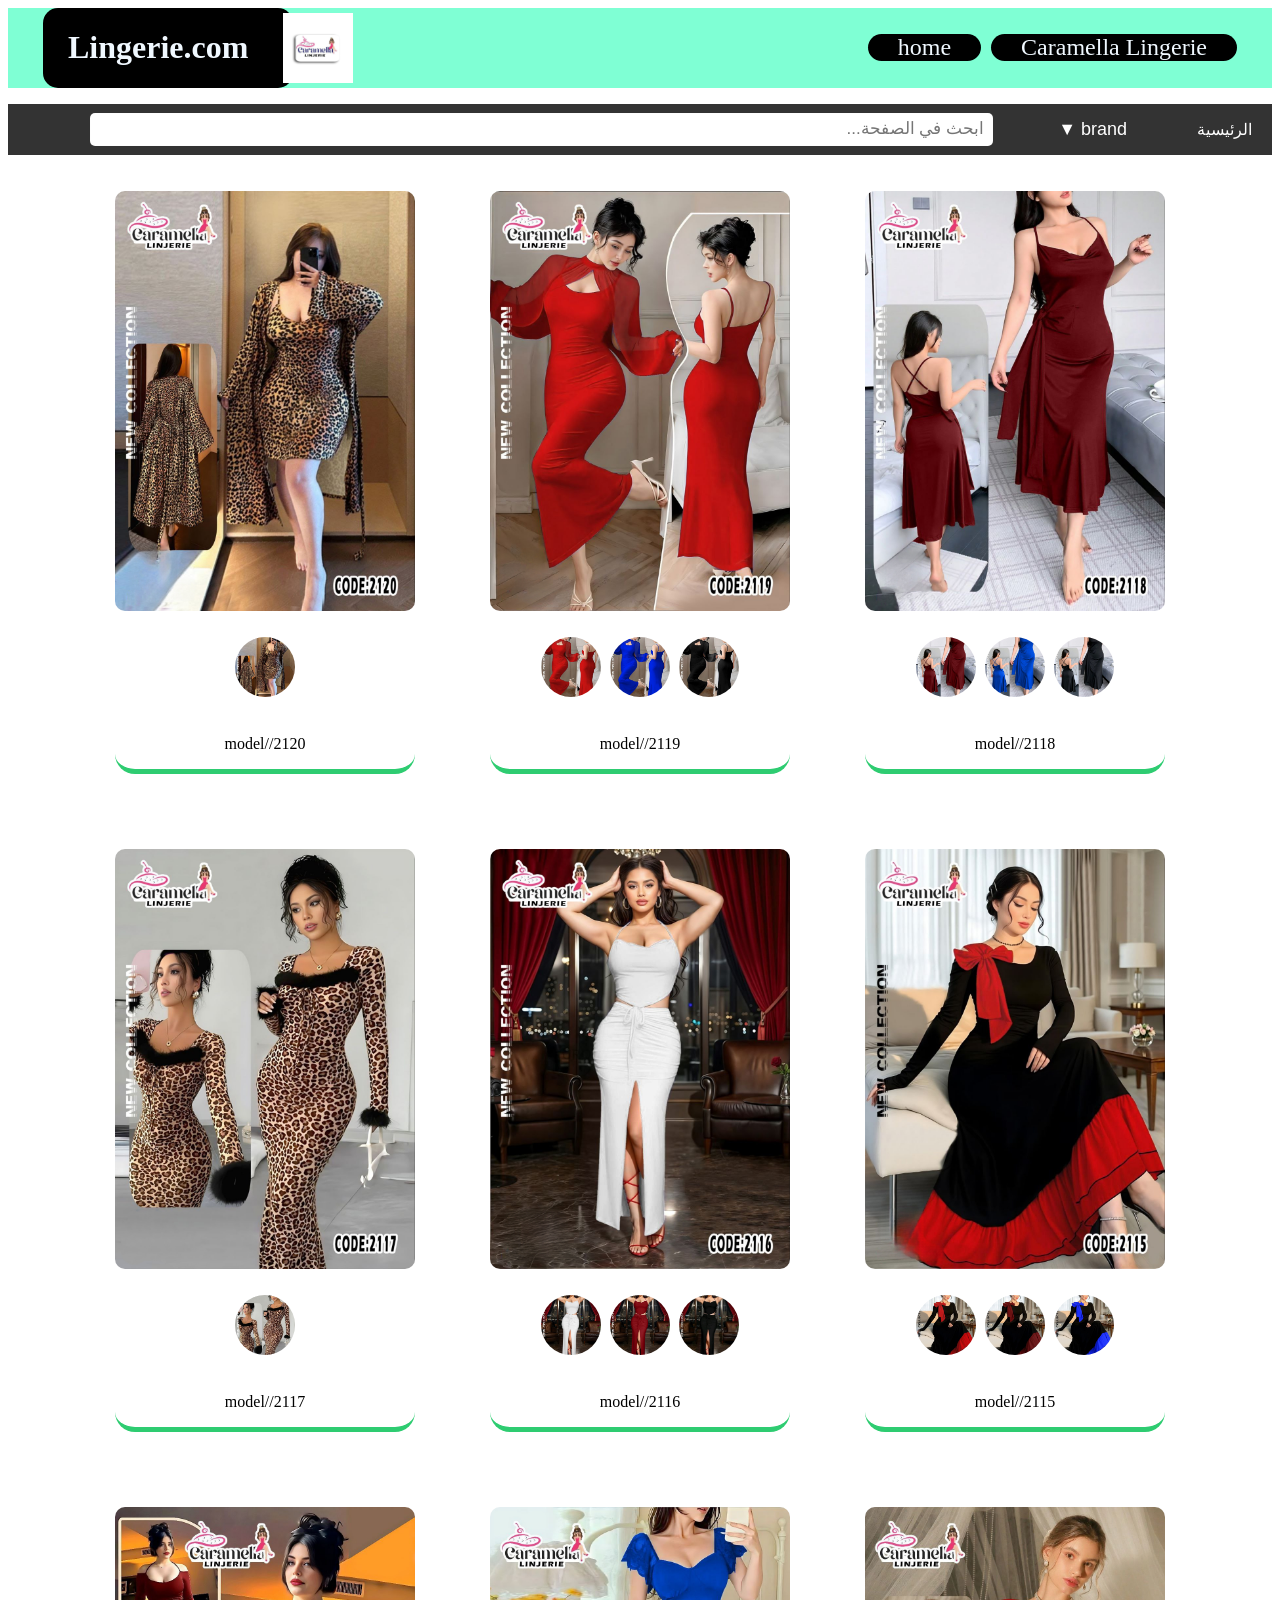
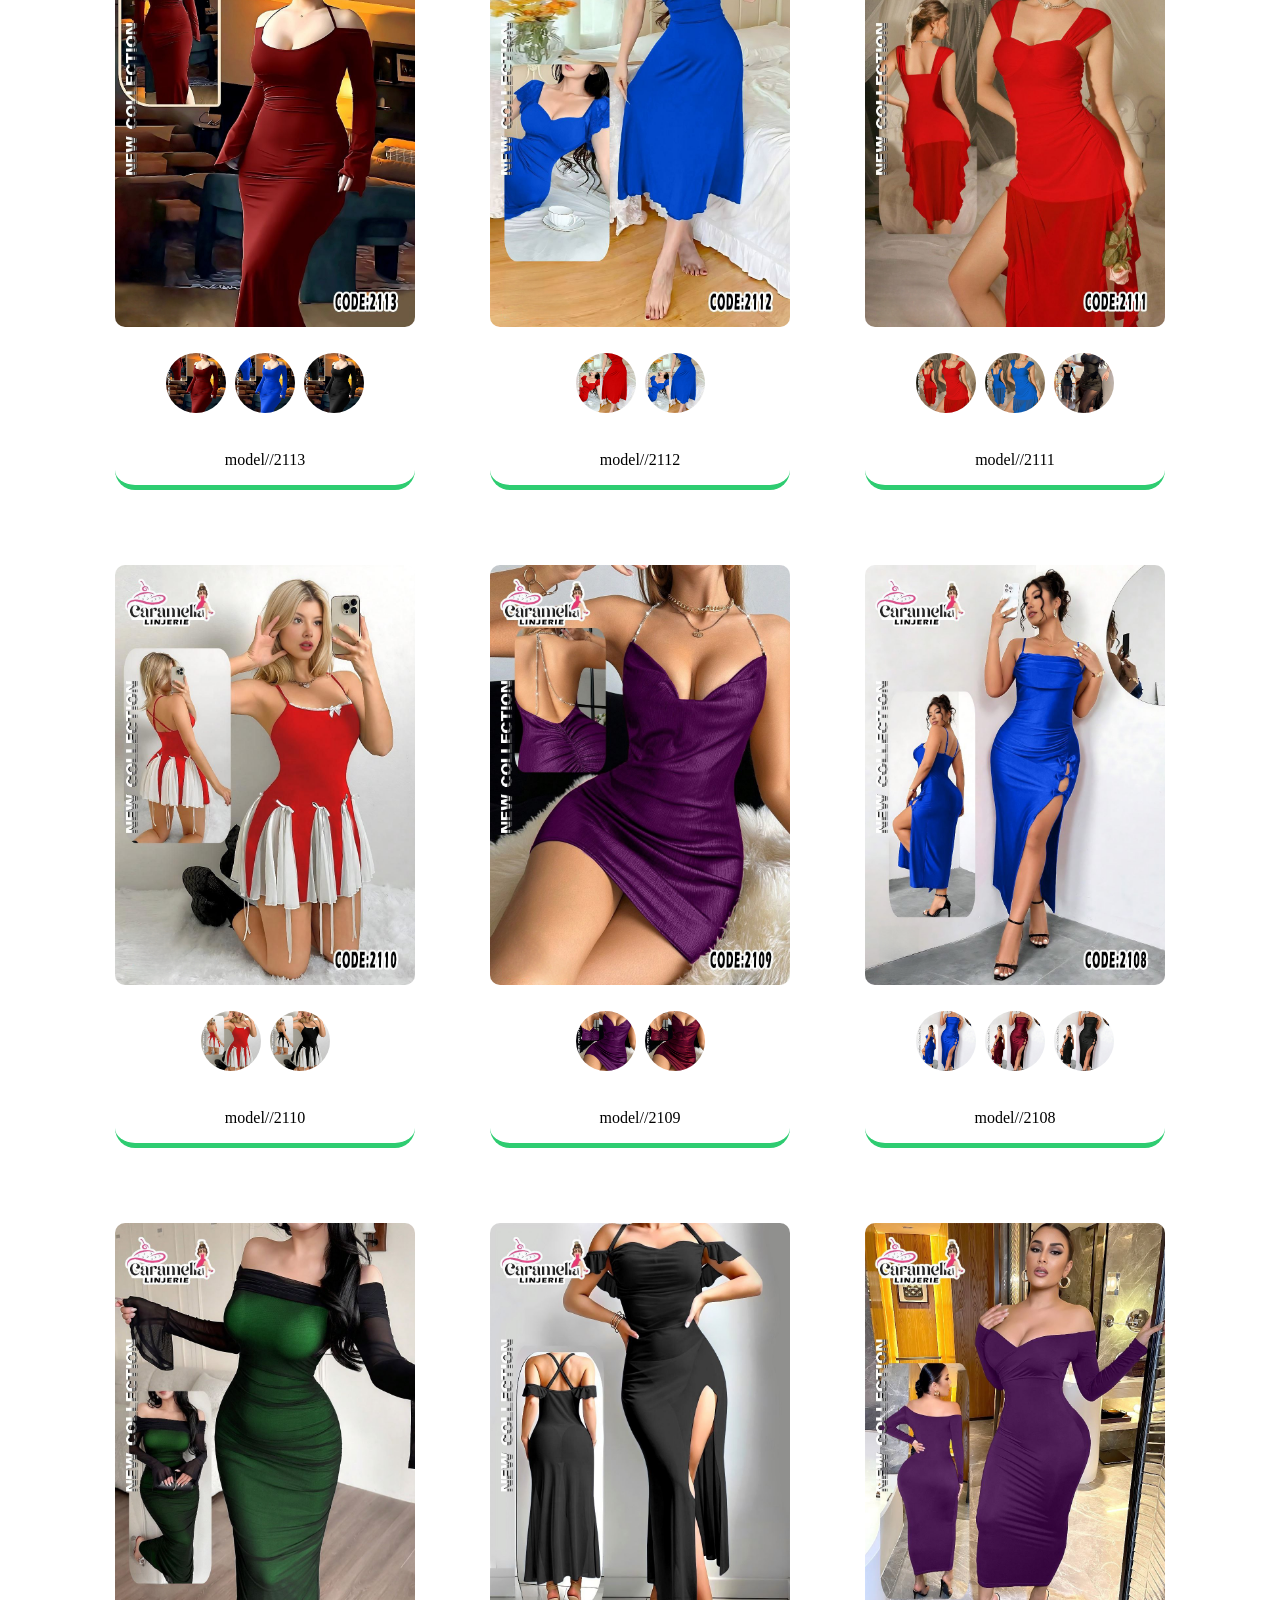
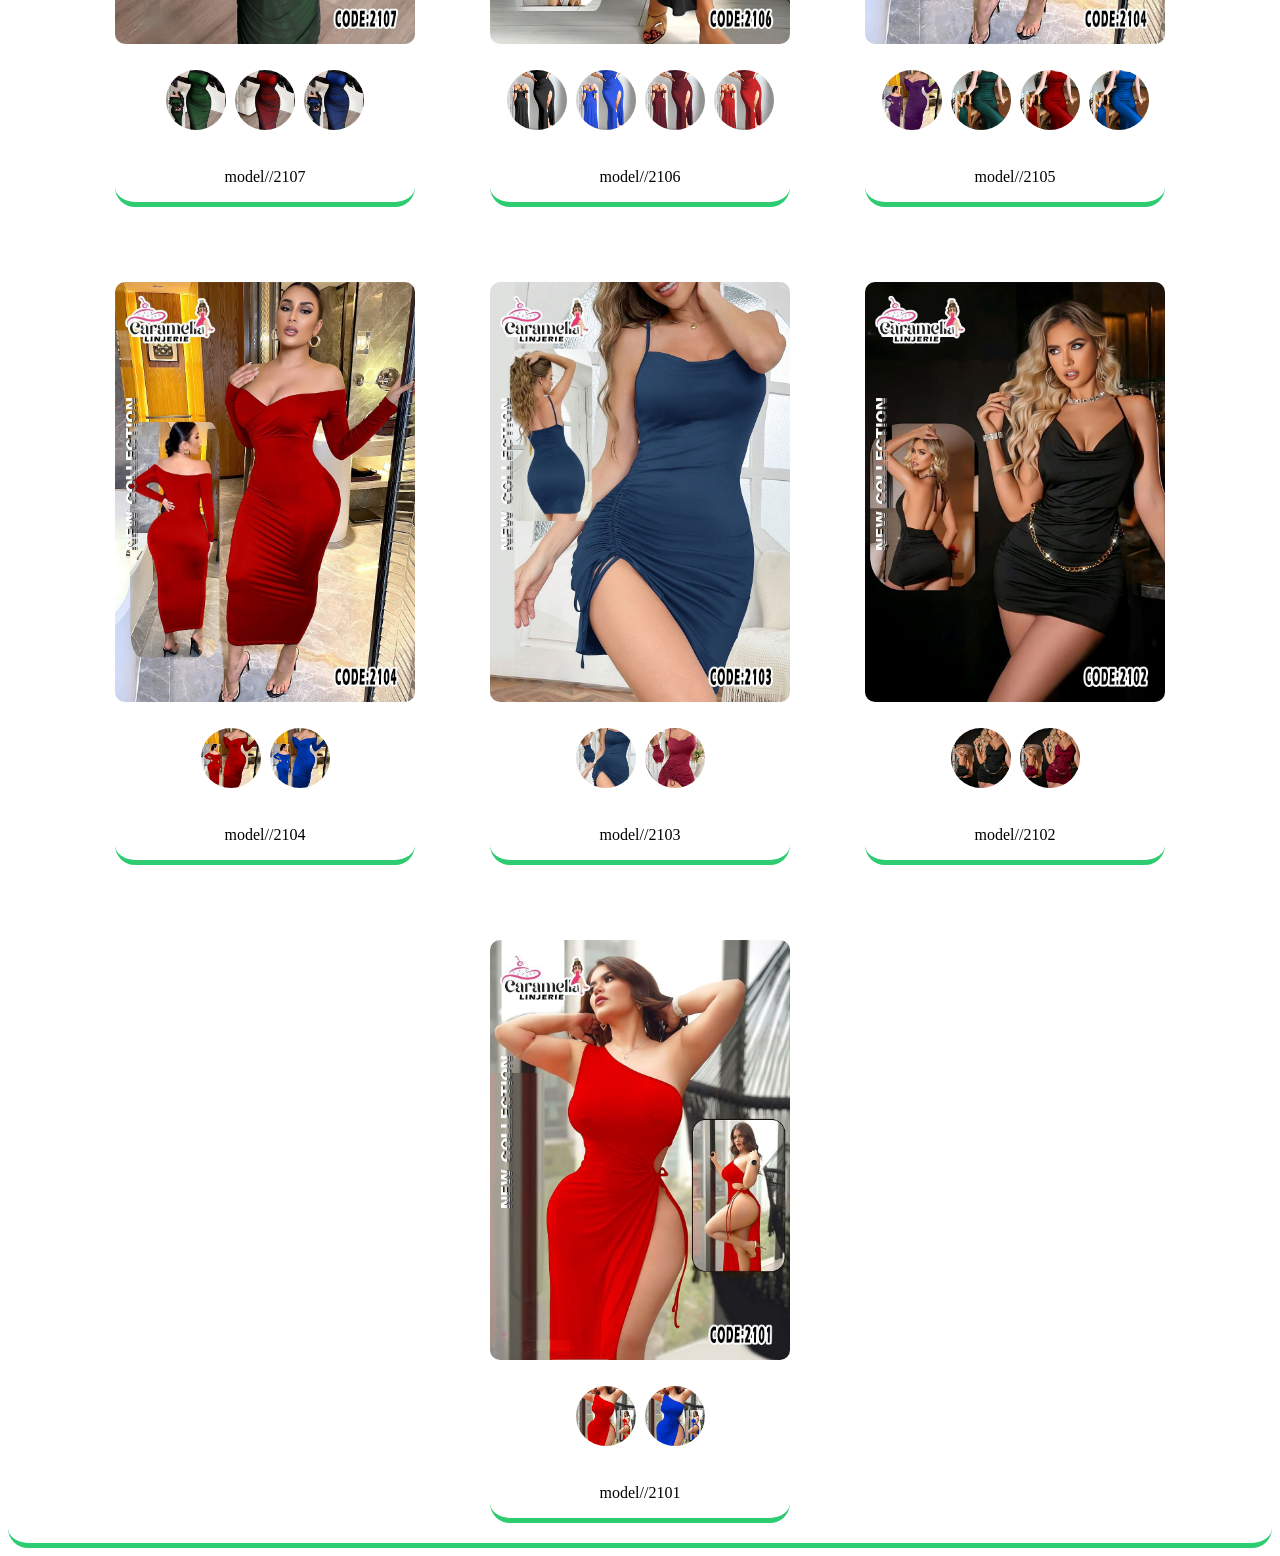
==== Caramella Lingerie.html @ 9f74ad51 "Add files via upload" ====
<!DOCTYPE html>
<html lang="en">
<head>
    <meta charset="UTF-8">
    <meta name="viewport" content="width=device-width, initial-scale=1.0">
    <title>Document</title>
    <link rel="stylesheet" href="style.css">
    <script src="script.js" defer></script>
</head>
<body>
  <div class="main">
    <div class="title">
        <h1>Lingerie.com</h1>
        <img src="img/logo.jpg"/>
    </div>
    <div class="list">
        <ul>
            <li><a href="index.html">home</a></li>
            <li><a href="Caramella Lingerie.html">Caramella Lingerie</a></li>

        </ul>

    </div>

  </div> 
 <nav class="navbar">
  <ul class="nav-links">
    <li><a href="index.html">الرئيسية</a></li>
    
    <li class="dropdown">
      <a href="#" class="dropbtn">brand ▼</a>
      <ul class="dropdown-content">
        <li><a href="Caramella Lingerie.html"> Caramella Lingerie </a></li>
      </ul>
    </li>
  <input type="text" id="searchInput" placeholder="ابحث في الصفحة..." onkeyup="searchFunction()"> 
  </ul>
</nav>
<div id="contentList">
 <div class="product-container">
        <div class="main-img-box">
            <img src="img/2120.jpg" id="mainImg2120" class="main-photo" alt="Main Image">
        </div>

        <div class="thumbnails">
            <img src="img/2120.jpg" onclick="changeImage('mainImg1', this.src)" alt="thumb2120">
        </div>
        <p>model//2120</p>
    </div>
    <div class="product-container">
        <div class="main-img-box">
            <img src="img/2119 red.jpg" id="mainImg1" class="main-photo" alt="Main Image">
        </div>

        <div class="thumbnails">
            <img src="img/2119 red.jpg" onclick="changeImage('mainImg1', this.src)" alt="thumb1">
            <img src="img/2119 blue.jpg" onclick="changeImage('mainImg1', this.src)" alt="thumb2">
            <img src="img/2119 black.jpg" onclick="changeImage('mainImg1', this.src)" alt="thumb3">
        </div>
        <p>model//2119</p>
    </div>
    <div class="product-container">
        <div class="main-img-box">
            <img src="img/2118 red.jpg" id="mainImg2118" class="main-photo" alt="Main Image">
        </div>

        <div class="thumbnails">
            <img src="img/2118 red.jpg" onclick="changeImage('mainImg2118', this.src)" alt="thumb1">
            <img src="img/2118 blue.jpg" onclick="changeImage('mainImg2118', this.src)" alt="thumb2">
            <img src="img/2118 black.jpg" onclick="changeImage('mainImg2118', this.src)" alt="thumb3">
        </div>
        <p>model//2118</p>
    </div>
<div class="product-container">
        <div class="main-img-box">
            <img src="img/2117.jpg" id="mainImg2117" class="main-photo" alt="Main Image">
        </div>

        <div class="thumbnails">
            <img src="img/2117.jpg" onclick="changeImage('mainImg2117', this.src)" alt="thumb1">
        </div>
        <p>model//2117</p>
    </div>
    <div class="product-container">
        <div class="main-img-box">
            <img src="img/2116 white.jpg" id="mainImg2116" class="main-photo" alt="Main Image">
        </div>

        <div class="thumbnails">
            <img src="img/2116 white.jpg" onclick="changeImage('mainImg2116', this.src)" alt="thumb1">
            <img src="img/2116 red.jpg" onclick="changeImage('mainImg2116', this.src)" alt="thumb1">
            <img src="img/2116 black.jpg" onclick="changeImage('mainImg2116', this.src)" alt="thumb1">
        </div>
        <p>model//2116</p>
    </div>
        <div class="product-container">
        <div class="main-img-box">
            <img src="img/2115 black-red.jpg" id="mainImg2115" class="main-photo" alt="Main Image">
        </div>

        <div class="thumbnails">
            <img src="img/2115 black-red.jpg" onclick="changeImage('mainImg2115', this.src)" alt="thumb1">
            <img src="img/2115 black-d-red.jpg" onclick="changeImage('mainImg2115', this.src)" alt="thumb1">
            <img src="img/2115 black-blue.jpg" onclick="changeImage('mainImg2115', this.src)" alt="thumb1">
        </div>
        <p>model//2115</p>
    </div>
        <div class="product-container">
        <div class="main-img-box">
            <img src="img/2113 red.jpg" id="mainImg2113" class="main-photo" alt="Main Image">
        </div>

        <div class="thumbnails">
            <img src="img/2113 red.jpg" onclick="changeImage('mainImg2113', this.src)" alt="thumb1">
            <img src="img/2113 blue.jpg" onclick="changeImage('mainImg2113', this.src)" alt="thumb1">
            <img src="img/2113 black.jpg" onclick="changeImage('mainImg2113', this.src)" alt="thumb1">
        </div>
        <p>model//2113</p>
    </div>
        <div class="product-container">
        <div class="main-img-box">
            <img src="img/2112 blue.jpg" id="mainImg2112" class="main-photo" alt="Main Image">
        </div>

        <div class="thumbnails">
            <img src="img/2112 red.jpg" onclick="changeImage('mainImg2112', this.src)" alt="thumb1">
            <img src="img/2112 blue.jpg" onclick="changeImage('mainImg2112', this.src)" alt="thumb1">
        </div>
        <p>model//2112</p>
    </div>
        <div class="product-container">
        <div class="main-img-box">
            <img src="img/2111 red.jpg" id="mainImg2111" class="main-photo" alt="Main Image">
        </div>

        <div class="thumbnails">
            <img src="img/2111 red.jpg" onclick="changeImage('mainImg2111', this.src)" alt="thumb1">
            <img src="img/2111 blue.jpg" onclick="changeImage('mainImg2111', this.src)" alt="thumb1">
            <img src="img/2111 black.jpg" onclick="changeImage('mainImg2111', this.src)" alt="thumb1">
        </div>
        <p>model//2111</p>
    </div>
          <div class="product-container">
        <div class="main-img-box">
            <img src="img/2110 red.jpg" id="mainImg2110" class="main-photo" alt="Main Image">
        </div>

        <div class="thumbnails">
            <img src="img/2110 red.jpg" onclick="changeImage('mainImg2110', this.src)" alt="thumb1">
            <img src="img/2110 black.jpg" onclick="changeImage('mainImg2110', this.src)" alt="thumb1">
        </div>
        <p>model//2110</p>
    </div>
          <div class="product-container">
        <div class="main-img-box">
            <img src="img/2109 eggplant.jpg" id="mainImg2109" class="main-photo" alt="Main Image">
        </div>

        <div class="thumbnails">
            <img src="img/2109 eggplant.jpg" onclick="changeImage('mainImg2109', this.src)" alt="thumb1">
            <img src="img/2109 red.jpg" onclick="changeImage('mainImg2109', this.src)" alt="thumb1">
        </div>
        <p>model//2109</p>
    </div>
          <div class="product-container">
        <div class="main-img-box">
            <img src="img/2108 blue.jpg" id="mainImg2108" class="main-photo" alt="Main Image">
        </div>

        <div class="thumbnails">
            <img src="img/2108 blue.jpg" onclick="changeImage('mainImg2108', this.src)" alt="thumb1">
            <img src="img/2108 red.jpg" onclick="changeImage('mainImg2108', this.src)" alt="thumb1">
            <img src="img/2108 black.jpg" onclick="changeImage('mainImg2108', this.src)" alt="thumb1">
        </div>
        <p>model//2108</p>
    </div>
          <div class="product-container">
        <div class="main-img-box">
            <img src="img/2107 green.jpg" id="mainImg2107" class="main-photo" alt="Main Image">
        </div>

        <div class="thumbnails">
            <img src="img/2107 green.jpg" onclick="changeImage('mainImg2107', this.src)" alt="thumb1">
            <img src="img/2107 red.jpg" onclick="changeImage('mainImg2107', this.src)" alt="thumb1">
            <img src="img/2107 blue.jpg" onclick="changeImage('mainImg2107', this.src)" alt="thumb1">
        </div>
        <p>model//2107</p>
    </div>
          <div class="product-container">
        <div class="main-img-box">
            <img src="img/2106 black.jpg" id="mainImg2106" class="main-photo" alt="Main Image">
        </div>

        <div class="thumbnails">
            <img src="img/2106 black.jpg" onclick="changeImage('mainImg2106', this.src)" alt="thumb1">
            <img src="img/2106 blue.jpg" onclick="changeImage('mainImg2106', this.src)" alt="thumb1">
            <img src="img/2106 d-red.jpg" onclick="changeImage('mainImg2106', this.src)" alt="thumb1">
            <img src="img/2106 red.jpg" onclick="changeImage('mainImg2106', this.src)" alt="thumb1">
        </div>
        <p>model//2106</p>
    </div>
       <div class="product-container">
        <div class="main-img-box">
            <img src="img/2105 eggplant.jpg" id="mainImg2105" class="main-photo" alt="Main Image">
        </div>

        <div class="thumbnails">
            <img src="img/2105 eggplant.jpg" onclick="changeImage('mainImg2105', this.src)" alt="thumb1">
            <img src="img/2105 green.jpg" onclick="changeImage('mainImg2105', this.src)" alt="thumb1">
            <img src="img/2105 red.jpg" onclick="changeImage('mainImg2105', this.src)" alt="thumb1">
            <img src="img/2105 blue.jpg" onclick="changeImage('mainImg2105', this.src)" alt="thumb1">
        </div>
        <p>model//2105</p>
    </div>
           <div class="product-container">
        <div class="main-img-box">
            <img src="img/2104 red.jpg" id="mainImg2104" class="main-photo" alt="Main Image">
        </div>

        <div class="thumbnails">
            <img src="img/2104 red.jpg" onclick="changeImage('mainImg2104', this.src)" alt="thumb1">
            <img src="img/2104 blue.jpg" onclick="changeImage('mainImg2104', this.src)" alt="thumb1">
        </div>
        <p>model//2104</p>
    </div>
           <div class="product-container">
        <div class="main-img-box">
            <img src="img/2103 green.jpg" id="mainImg2103" class="main-photo" alt="Main Image">
        </div>

        <div class="thumbnails">
            <img src="img/2103 green.jpg" onclick="changeImage('mainImg2103', this.src)" alt="thumb1">
            <img src="img/2103 red.jpg" onclick="changeImage('mainImg2103', this.src)" alt="thumb1">
        </div>
        <p>model//2103</p>
    </div>
           <div class="product-container">
        <div class="main-img-box">
            <img src="img/2102 black.jpg" id="mainImg2102" class="main-photo" alt="Main Image">
        </div>

        <div class="thumbnails">
            <img src="img/2102 black.jpg" onclick="changeImage('mainImg2102', this.src)" alt="thumb1">
            <img src="img/2102 red.jpg" onclick="changeImage('mainImg2102', this.src)" alt="thumb1">
        </div>
        <p>model//2102</p>
    </div>
           <div class="product-container">
        <div class="main-img-box">
            <img src="img/2101 red.jpg" id="mainImg2101" class="main-photo" alt="Main Image">
        </div>

        <div class="thumbnails">
            <img src="img/2101 red.jpg" onclick="changeImage('mainImg2101', this.src)" alt="thumb1">
            <img src="img/2101 blue.jpg" onclick="changeImage('mainImg2101', this.src)" alt="thumb1">
        </div>
        <p>model//2101</p>
    </div>

    
</div>
</body>
---- style.css ----
body{100%;align-items:center}
.main{background-color: aquamarine;display: flex;justify-content: space-between;align-items: center;padding:0 35px;}
.title{display: flex;align-items: center;gap: 35px;background-color: black;
    border-radius: 15px;color: aliceblue;width: 200PX;padding: 0 25px;text-align: center;}
    .title h1:hover{background-color: rgb(127, 255, 255);}
.title img{width: 70px;}
.list ul{display: flex;justify-content: space-between;gap:10px;list-style: none;}
.list ul li{background-color: black;border-radius: 15px;}
.list ul li:hover{background-color: rgb(127, 255, 255);}
.list ul li a{text-decoration: none;font-size: x-large;color: aliceblue;padding: 30px;
    }
.imglogo{width:25px;padding: 0;}
#searchInput {
    width: 70%;
    padding:8px;
    margin-bottom: 10px;
    border: 1px solid #dddddd11;
    border-radius: 5px;
    font-size: 17px;margin: 0 15px;
    height: 15px;align-items: center;
}

.item {
    background: #f9f9f957;
    padding: 10px;
    margin-bottom: 10px;
    border-radius: 20px;
    border-bottom: 5px solid #2ecc71; /* لمسة جمالية خضراء */
}
#contentList{display: flex;flex-wrap: wrap;justify-content: center;;gap: 75px;;padding:20px;align-items: stretch;
    margin: 0 ;height: auto;align-items: stretch;    border-radius: 20px;
    border-bottom: 5px solid #2ecc71; /* لمسة جمالية خضراء */
}
.item p{text-align: center;font-size: large;}
input{margin: 50px;margin: 50px;padding: 0;}
.imgs p{font-size: xx-large;}
.item{position: relative;transition: z-index 0.3s}
.item a img{width: 300px;;max-width: 700px; height: auto;transition: transform 0.3s ease;cursor: zoom-in;
    object-fit: cover;}
.item img:hover {
  transform: scale(1.8); /* تكبير الصورة لمرة ونصف حجمها */
  z-index: 99;           /* عشان الصورة تطلع فوق العناصر اللي حولها */
  position: relative;    /* ضرورية لتفعيل الـ z-index */
  box-shadow: 0 10px 20px rgba(0,0,0,0.2);} /* إضافة ظل خفيف للجمالية */
.item a{text-decoration: none;color: #333;font-size: xx-large;font-family: 'Franklin Gothic Medium', 'Arial Narrow', Arial, sans-serif;}
  /* تنسيقات القائمة الأساسية */

.navbar {
  background-color: #333;
  direction: rtl; /* لدعم اللغة العربية */
}

.nav-links {
  list-style: none;
  padding: 0;
  display: flex; align-items: center;gap: 30px;
}

.nav-links li {
  position: relative; /* مهم لضبط مكان القائمة المنسدلة */
}

.nav-links a {
  display: block;
  color: white;
  padding: 15px 20px;
  text-decoration: none;
 font-family: 'Franklin Gothic Medium', 'Arial Narrow', Arial, sans-serif;
}

.nav-links a:hover {
  background-color: #555;
}

/* --- تنسيقات القائمة المنسدلة --- */

/* إخفاء القائمة الفرعية افتراضياً */
.dropdown-content {
  display: none;
  position: absolute;
  background-color: #f9f9f9;
  min-width: 160px;
  box-shadow: 0px 8px 16px rgba(0,0,0,0.2);
  z-index: 1;
  list-style: none;
  padding: 0;
}

/* تنسيق روابط القائمة المنسدلة */
.dropdown-content a {
  color: black;
  padding: 10px 20px;
}

.dropdown-content a:hover {
  background-color: #b81d1dad;text-align: center;font-family: 'Franklin Gothic Medium', 'Arial Narrow', Arial, sans-serif;font-size: medium;
}

/* إظهار القائمة عند تمرير الماوس (Hover) */
.dropdown:hover .dropdown-content {
  display: block;
}
.dropbtn{font-size: large;text-align: center;
    font-family: 'Franklin Gothic Medium', 'Arial Narrow', Arial, sans-serif;}
   

/* الصورة الأساسية */
.main-photo {
    width: 300px;
    height: auto;
    object-fit: cover;
    border-radius: 10px;
    transition: 0.3s;
}

/* حاوية الصور الصغيرة */
.thumbnails {
    display: flex;
    gap: 5px;
    justify-content: center;;
}

/* تنسيق الصور الصغيرة */
.thumbnails img {
    width: 60px;
    height: 60px;
    object-fit: cover;
    cursor: pointer;
    border: 2px solid transparent;
    border-radius: 35px;
    transition: 0.3s;
}

/* تمييز الصورة عند مرور الماوس */
.thumbnails img:hover {
    border-color: #2ecc71;
    transform: scale(2.1);
}
.main-img-box{width:300px;max-width: 300px; height: auto;transition: transform 0.3s ease;cursor: zoom-in;
    object-fit: cover;}

.main-img-box:hover{
  transform: scale(1.5); /* تكبير الصورة لمرة ونصف حجمها */
  z-index: 99;           /* عشان الصورة تطلع فوق العناصر اللي حولها */
  position: relative;    /* ضرورية لتفعيل الـ z-index */
  box-shadow: 0 10px 20px rgba(0,0,0,0.2);} /* إضافة ظل خفيف للجمالية */
   /* عندما يكون عرض الشاشة 768 بكسل أو أقل (الموبايل والتابلت) */
@media (max-width: 768px) {
    
    .main {
        flex-direction: column; /* جعل اللوجو والقائمة فوق بعضهما */
        padding: 20px;
        gap: 20px;
    }

    .list ul {
        flex-direction: column; /* القائمة تصبح عمودية */
        width: 100%;
        padding: 0;
    }

    .list ul li {
        width: 100%; /* الروابط تأخذ العرض كاملاً */
        text-align: center;
    }

    .title {
        width: 90%; /* تكبير عنوان الموقع ليتناسب مع الشاشة الصغيرة */
        justify-content: center;
    }

    #searchInput {
        width: 90%; /* جعل شريط البحث عريضاً لسهولة اللمس */
        margin: 10px auto;
    }

    #contentList {
        padding: 10px;
        height: auto;
    }

    .item {
        width: 100%; /* كل عنصر (صورة) يأخذ عرض الشاشة كاملاً */
    }

    .item a img {
        max-width: 100%; /* منع الصورة من الخروج عن حدود الشاشة */
        height: auto; /* الحفاظ على أبعاد الصورة */
    }

    .item a img:hover {
        transform: scale(1.05); /* تقليل التكبير في الموبايل لأنه يسبب مشاكل في اللمس */
    }
}
/* حاوية المنتج */
.product-container {
    display: flex;
    flex-direction: column; /* لجعل الصور الصغيرة أسفل الكبيرة، أو استخدم row لجعلها بجانبها */
    gap: 20px;
    align-items: center;    border-radius: 20px;
    border-bottom: 5px solid #2ecc71; /* لمسة جمالية خضراء */
}
}
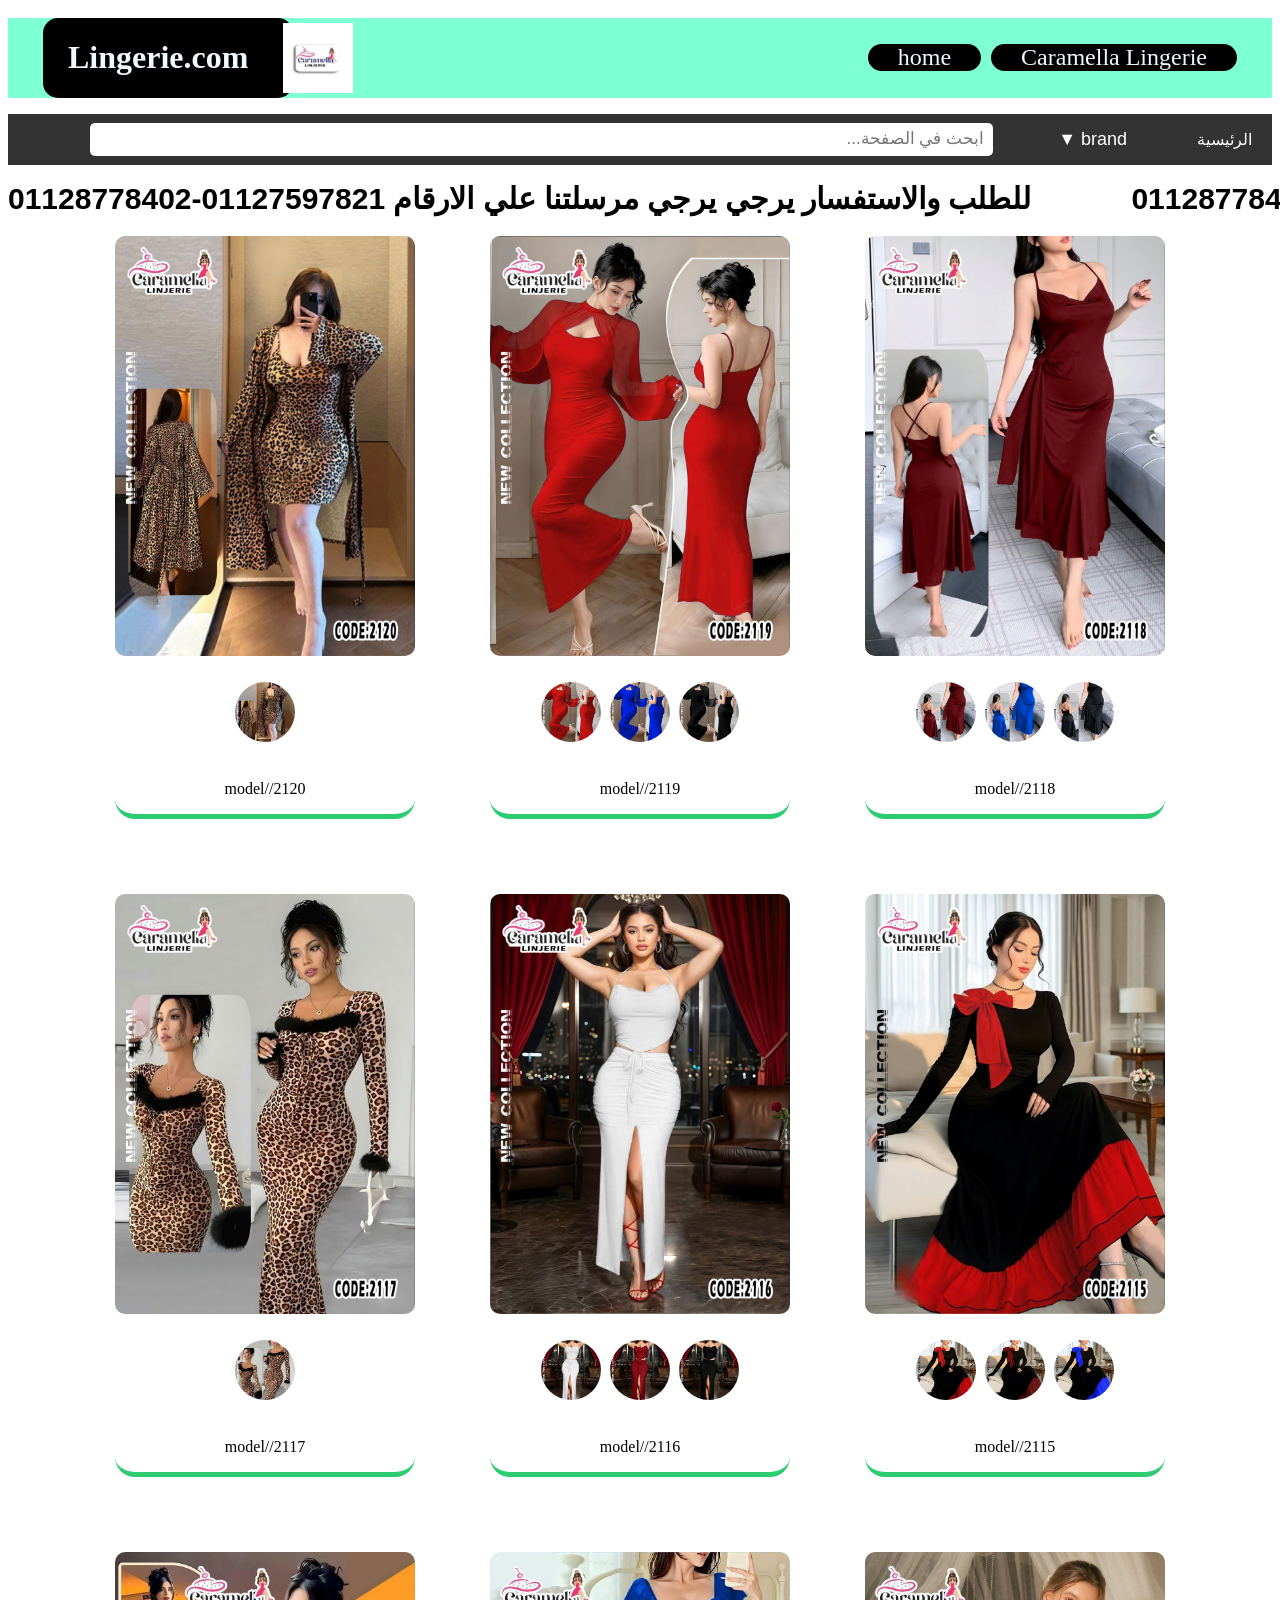
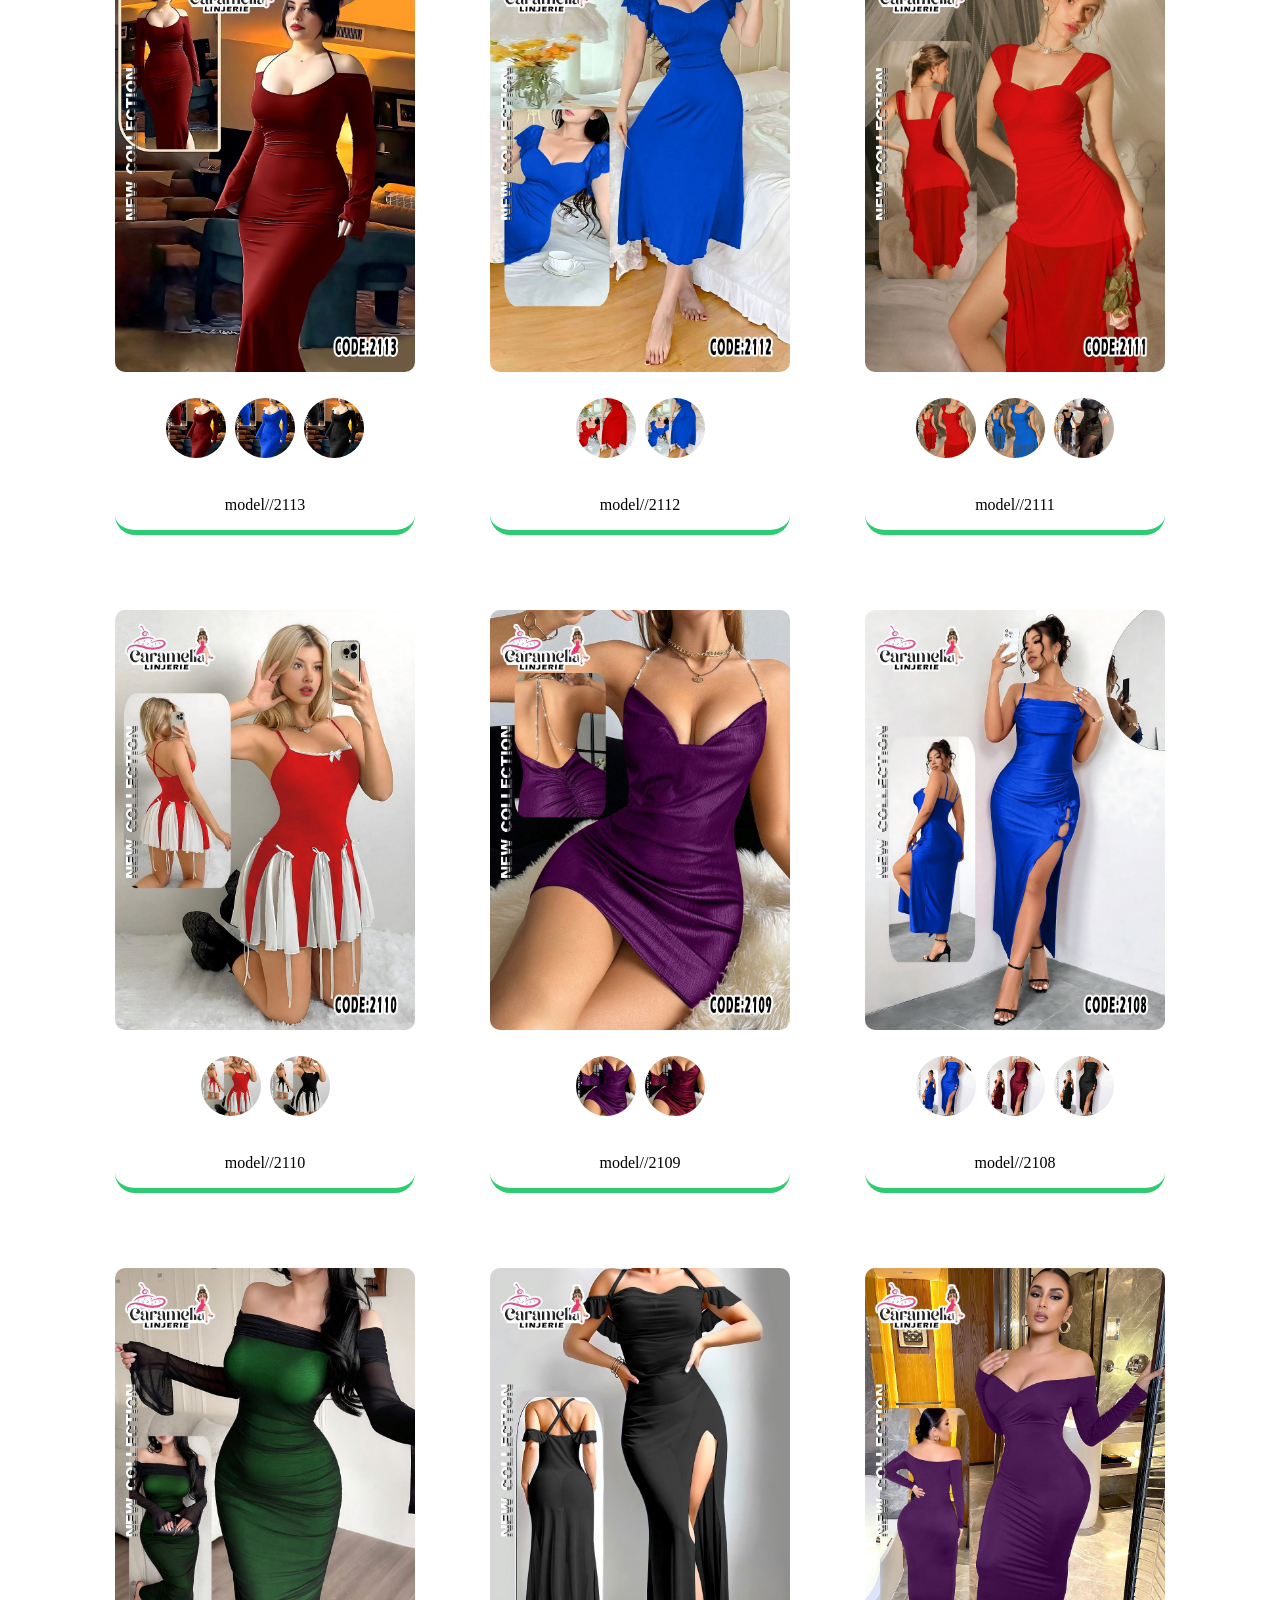
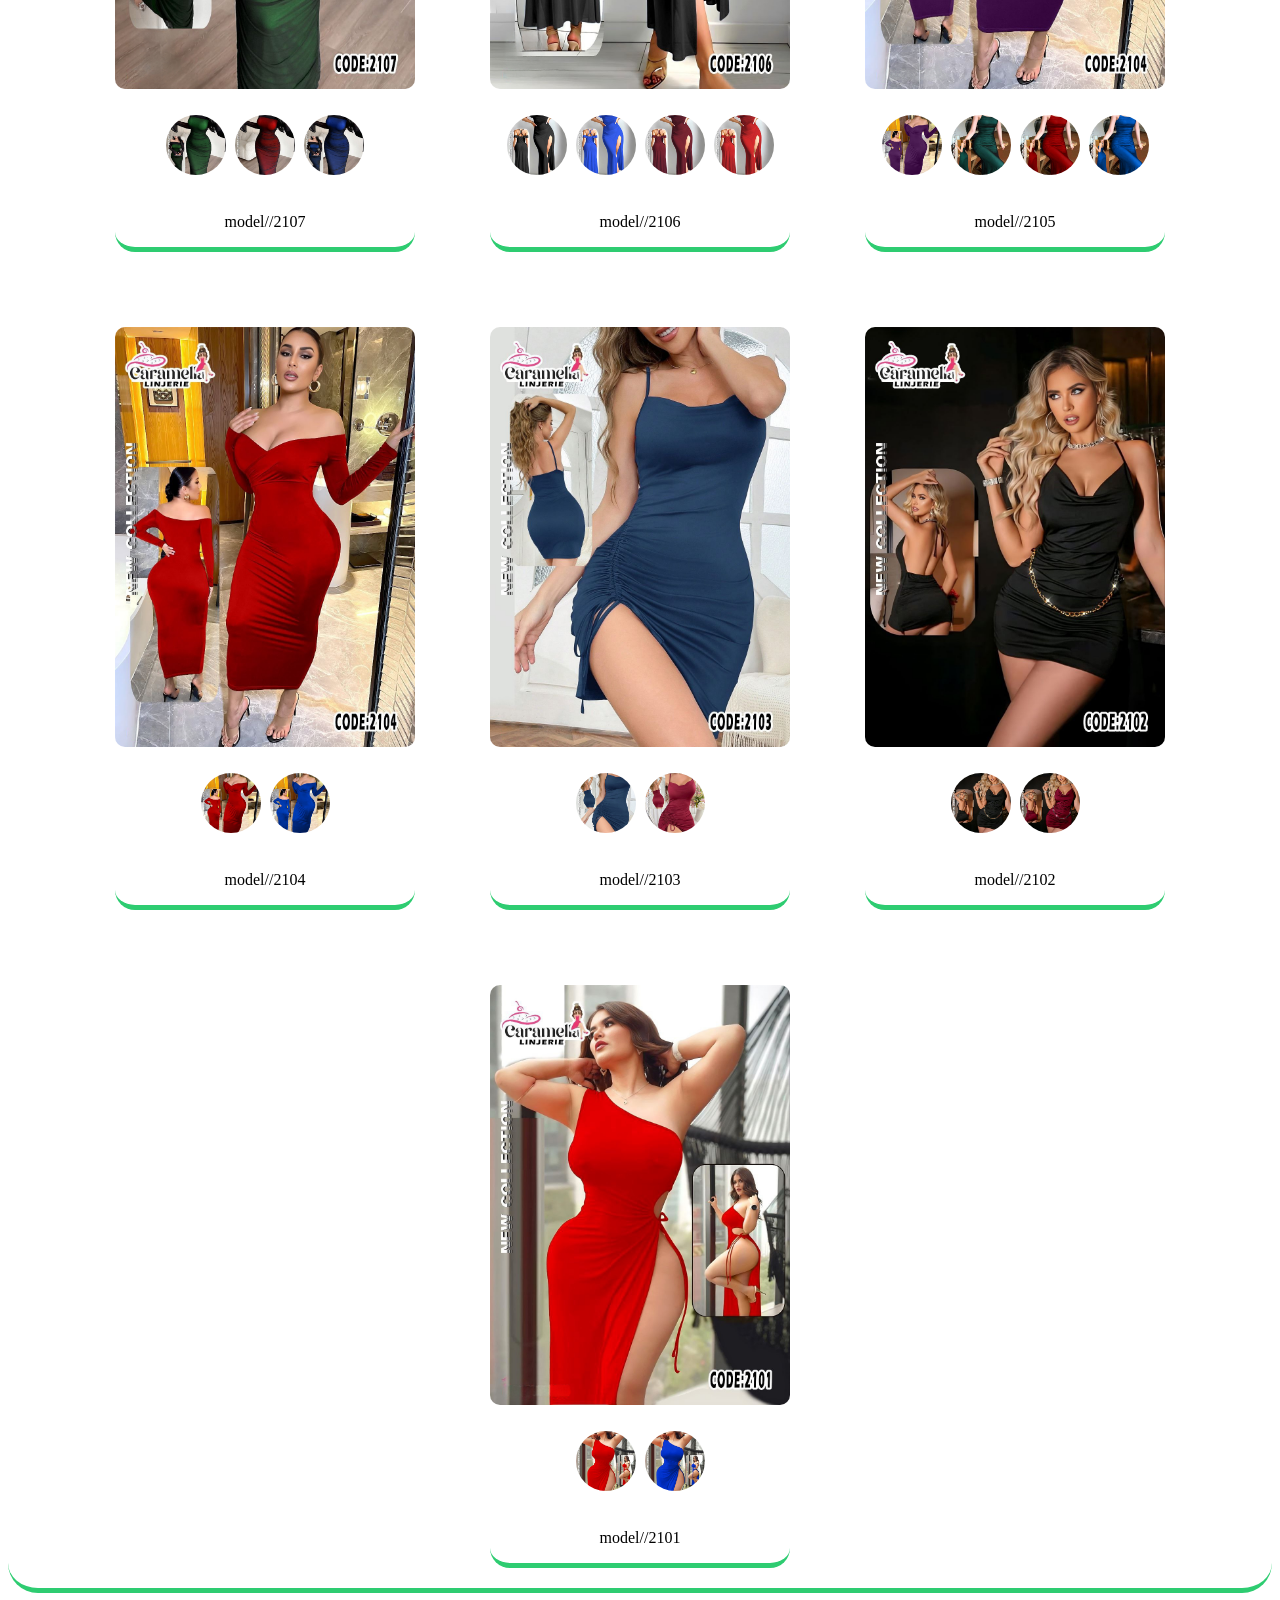
==== commit cf96bdc1: "Add files via upload" ====
--- a/Caramella Lingerie.html
+++ b/Caramella Lingerie.html
@@ -3,7 +3,8 @@
 <head>
     <meta charset="UTF-8">
     <meta name="viewport" content="width=device-width, initial-scale=1.0">
-    <title>Document</title>
+    <meta name="google-adsense-account" content="ca-pub-1922621071793141">
+    <title>Lingerie.com</title>
     <link rel="stylesheet" href="style.css">
     <script src="script.js" defer></script>
 </head>
@@ -36,6 +37,12 @@
   <input type="text" id="searchInput" placeholder="ابحث في الصفحة..." onkeyup="searchFunction()"> 
   </ul>
 </nav>
+<div class="marquee-wrapper">
+  <div class="marquee-content">
+    <span>للطلب والاستفسار يرجي يرجي مرسلتنا علي الارقام 01127597821-01128778402</span>
+    <span>للطلب والاستفسار يرجي يرجي مرسلتنا علي الارقام 01127597821-01128778402</span>
+  </div>
+</div>
 <div id="contentList">
  <div class="product-container">
         <div class="main-img-box">
@@ -259,4 +266,5 @@
 
     
 </div>
+
 </body>
--- a/style.css
+++ b/style.css
@@ -28,14 +28,14 @@
     border-bottom: 5px solid #2ecc71; /* لمسة جمالية خضراء */
 }
 #contentList{display: flex;flex-wrap: wrap;justify-content: center;;gap: 75px;;padding:20px;align-items: stretch;
-    margin: 0 ;height: auto;align-items: stretch;    border-radius: 20px;
+    margin: 0 ;height: auto;   border-radius: 30px;
     border-bottom: 5px solid #2ecc71; /* لمسة جمالية خضراء */
 }
-.item p{text-align: center;font-size: large;}
+.item p{text-align: center ;font-size: xx-large;}
 input{margin: 50px;margin: 50px;padding: 0;}
 .imgs p{font-size: xx-large;}
 .item{position: relative;transition: z-index 0.3s}
-.item a img{width: 300px;;max-width: 700px; height: auto;transition: transform 0.3s ease;cursor: zoom-in;
+.item a img{width: 420px;;max-width: 700px; height: auto;transition: transform 0.3s ease;cursor: zoom-in;
     object-fit: cover;}
 .item img:hover {
   transform: scale(1.8); /* تكبير الصورة لمرة ونصف حجمها */
@@ -201,3 +201,53 @@
     border-bottom: 5px solid #2ecc71; /* لمسة جمالية خضراء */
 }
 }
+.marquee-wrapper {
+  width: 100%;
+  overflow: hidden;
+  background-color: #ff4d94; /* لون الخلفية */
+  color: white;
+  padding: 10px 0;
+  white-space: nowrap;
+  display: flex;
+  
+  /* --- كود التثبيت في الأعلى --- */
+  position: fixed;   /* يجعل الشريط ثابتاً */
+  top: 0;            /* يلتصق بأعلى الشاشة تماماً */
+  left: 0;           /* يبدأ من أقصى اليسار */
+  z-index: 9999;     /* يضمن ظهور الشريط فوق أي محتوى آخر في الموقع */
+  box-shadow: 0 2px 10px rgba(0,0,0,0.5); /* ظل خفيف لتمييز الشريط */
+}
+
+.marquee-content {
+  display: flex;
+  white-space: nowrap;
+  animation: scroll-to-right 15s linear infinite; /* سرعة الحركة */
+}
+
+.marquee-content span {
+  font-size: 30px; /* حجم الخط */
+  font-weight: bold;
+  padding-right: 100px; /* المسافة بين النصين لضمان التتابع */
+  font-family: 'Arial', sans-serif;
+}
+
+/* حركة التتابع من اليسار لليمين */
+@keyframes scroll-to-right {
+  0% {
+    transform: translateX(-50%);
+  }
+  100% {
+    transform: translateX(0);
+  }
+}
+
+/* توقف الحركة عند وضع الماوس */
+.marquee-wrapper:hover .marquee-content {
+  animation-play-state: paused;
+}
+
+/* نصيحة تقنية: أضف padding-top لجسم الصفحة (body) 
+   حتى لا يغطي الشريط الثابت المحتوى الموجود في أعلى موقعك */
+body {
+  padding-top: 10px; 
+}
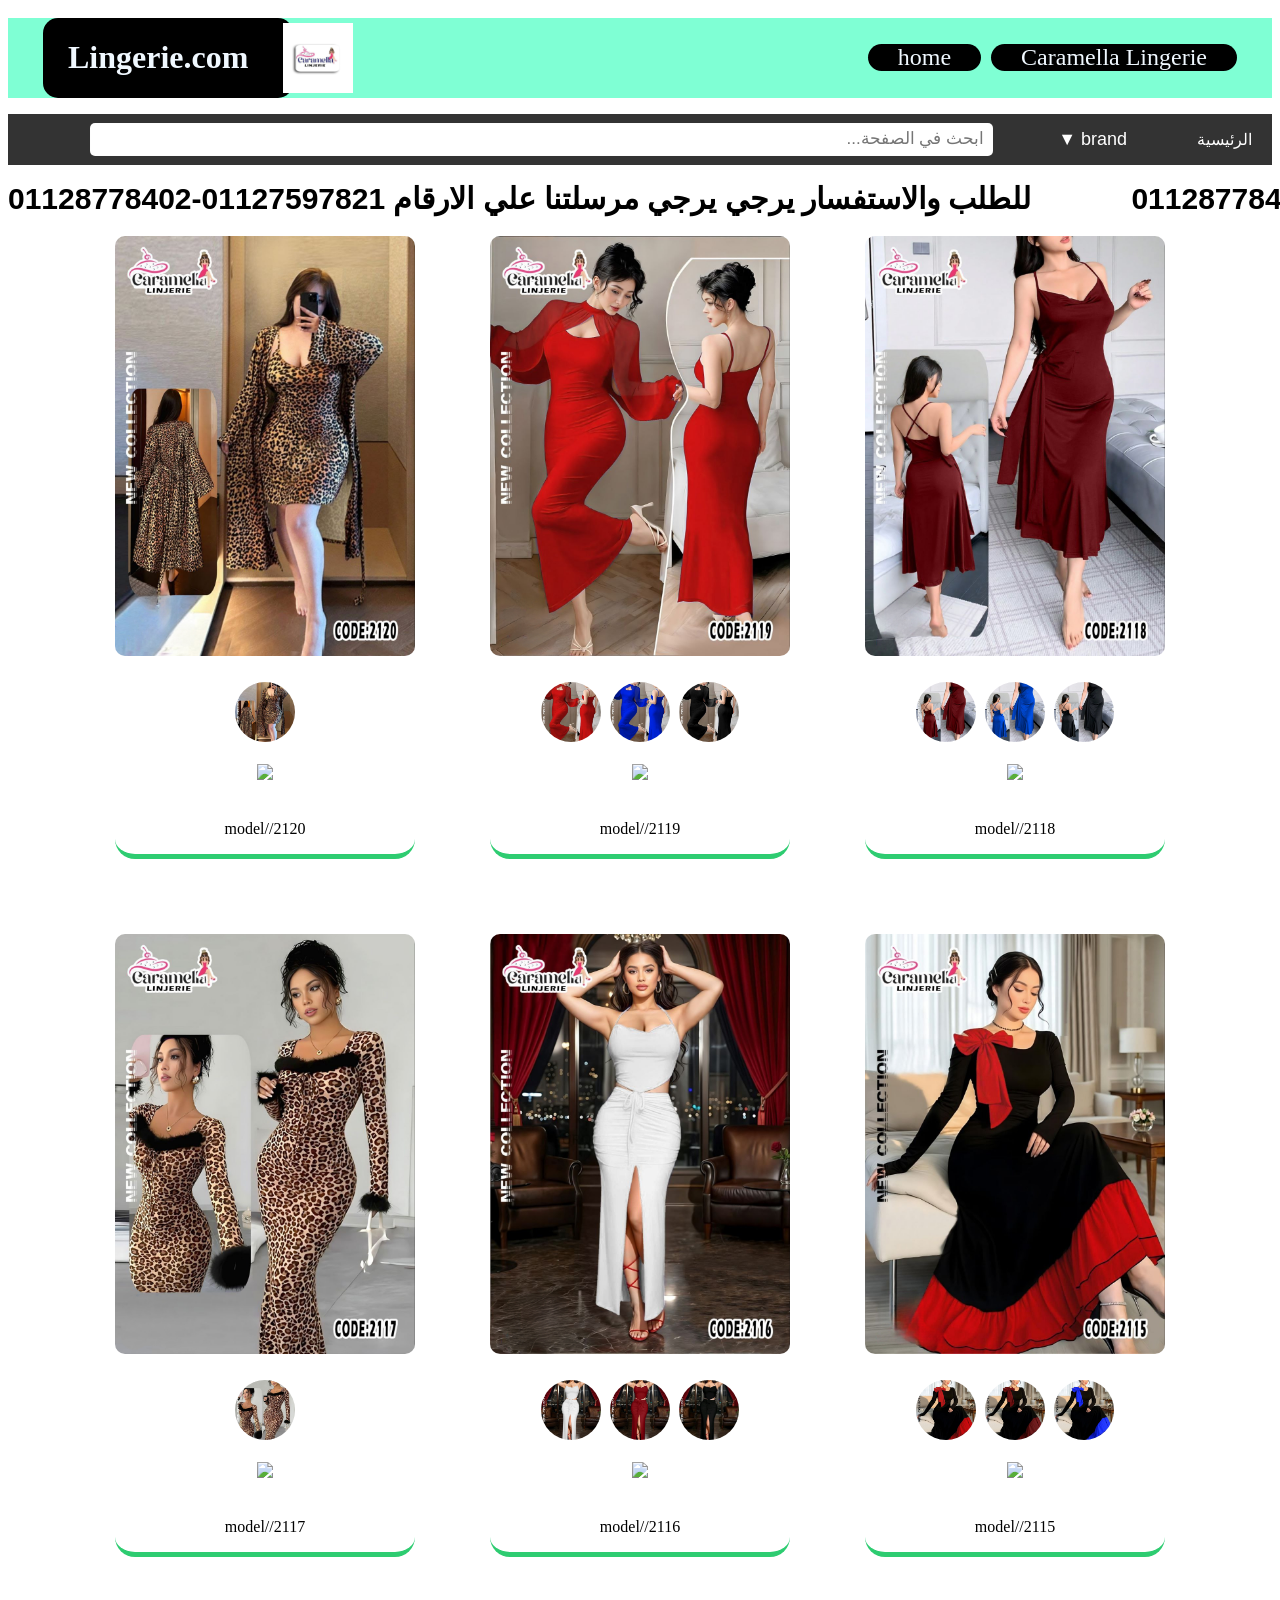
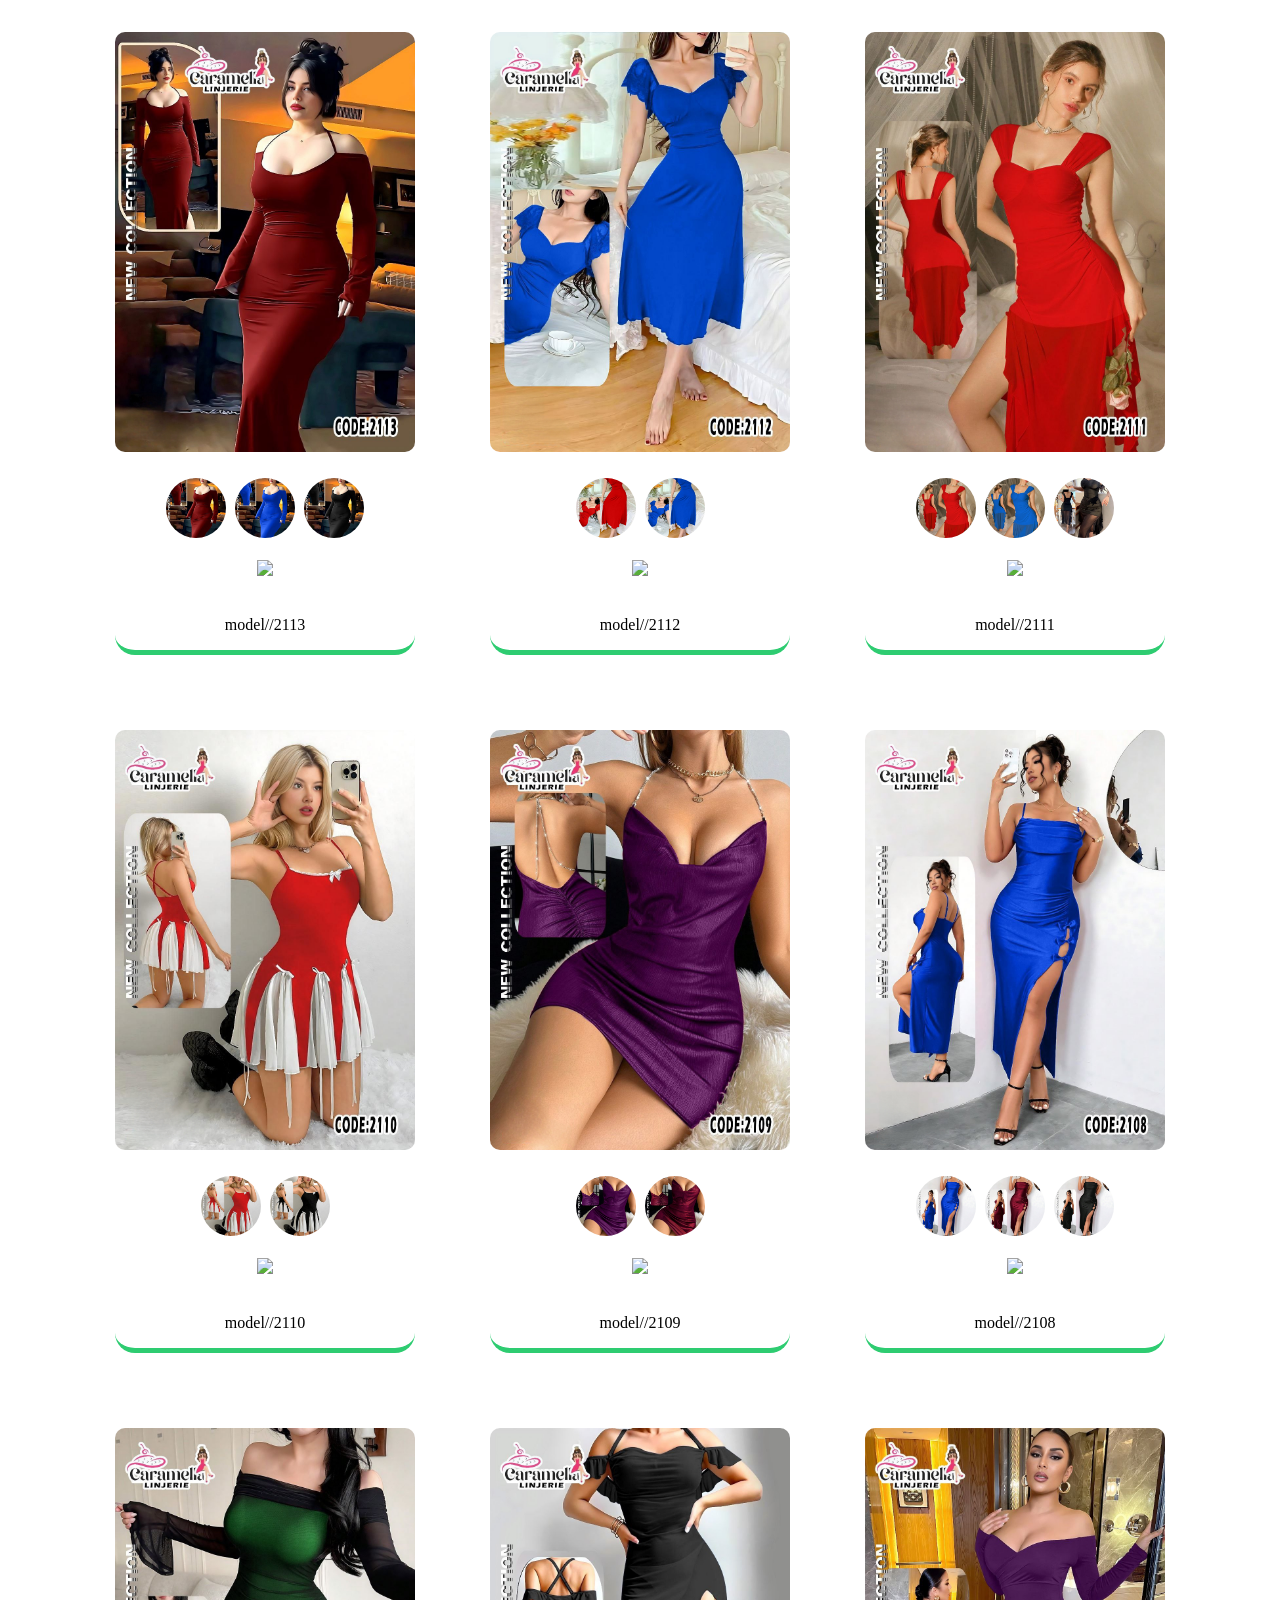
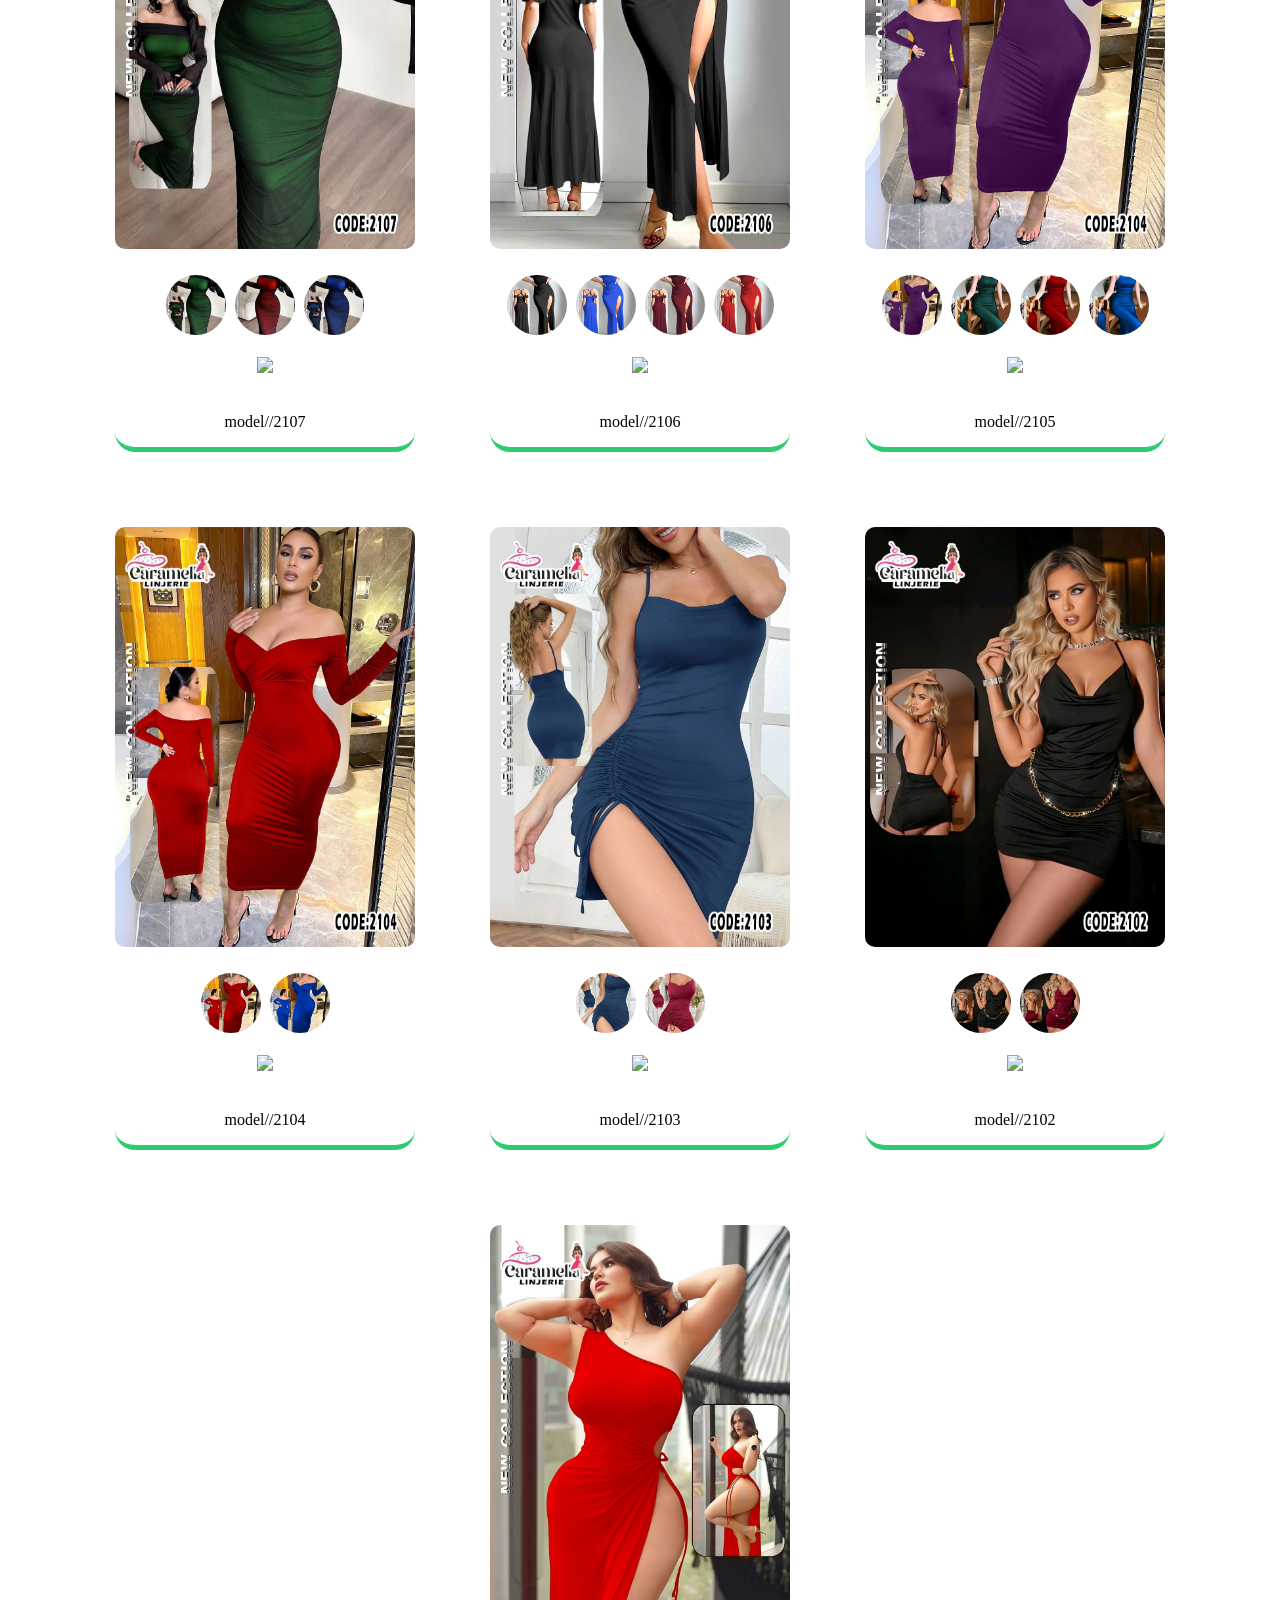
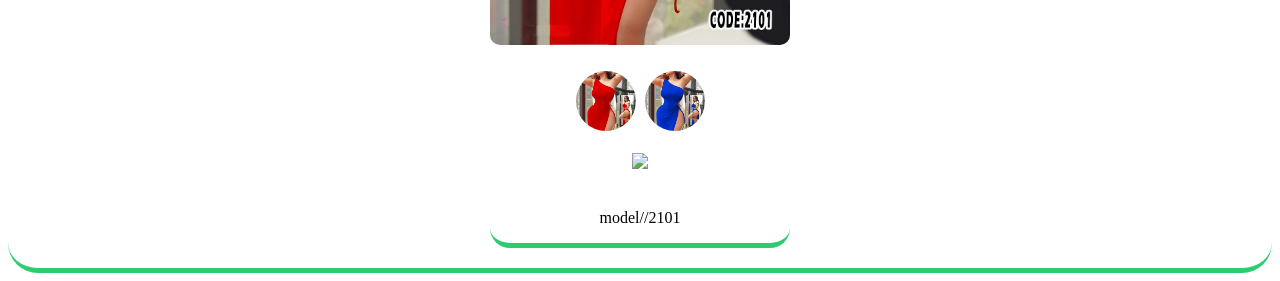
==== commit 655d2797: "Add files via upload" ====
--- a/Caramella Lingerie.html
+++ b/Caramella Lingerie.html
@@ -3,6 +3,11 @@
 <head>
     <meta charset="UTF-8">
     <meta name="viewport" content="width=device-width, initial-scale=1.0">
+    <meta name="keywords" content="لانجري, ملابس نوم, قمصان نوم, بيجامات نسائية, روب نوم, ملابس داخلية, لانجري عرايس, قمصان نوم قصيرة, قمصان نوم طويلة, ملابس نوم ستان, لانجري دانتيل, بيجامات قطن, ملابس بيت, قمصان نوم شفافة, لانجري مثير, مجموعات العروس, ملابس داخلية حريمي, بيجامات شتوية, بيجامات صيفية, ملابس نوم ناعمة, قمصان نوم تركي, لانجري مقاسات كبيرة, قمصان نوم قطنية, لانجري حرير, قمصان نوم للعرايس, بجامات نوم, قميص نوم قطعتين, بدلة نوم, ملابس نوم فخمة, موديلات لانجري 2026, ملابس نوم مثيرة, بيجامات تركي, ملابس نوم ستان ناعم, كيمونو نسائي, لانجري شبكي, حمالات صدر, سراويل داخلية, بيبي دول, مشدات جسم, ملابس نوم للعروسة, قمصان نوم سهرة, ملابس نوم مريحة, ملابس مخدع, لانجري أحمر, لانجري أسود, قمصان نوم بيضاء, ملابس نوم ملونة, طقم روب, قميص نوم دانتيل,كراميلا لانجري,كراميلا, ملابس منزلية, Lingerie, Sleepwear, Nightwear, Nightgowns, Pajamas, Pjs, Robes, Underwear, Bridal Lingerie, Silk Sleepwear, Satin Nightgowns, Lace Lingerie, Cotton Pajamas, Homewear, Sexy Lingerie, Bridal sets, Women underwear, Winter Pajamas, Summer Pajamas, Soft Sleepwear, Turkish Nightgowns, Plus Size Lingerie, caramella,mystar lingerie,caramella lingerie,Cotton Nightwear, Silk Lingerie, Bride Nightwear, Nighty, Two-piece sleepwear, Sleep suit, Luxury Sleepwear, Lingerie 2026, Sexy Nightwear, Turkish Pajamas, Smooth Satin Sleepwear, Women Kimono, Mesh Lingerie, Bras, Panties, Baby doll, Body Shapers, Bridal Nighty, Night Dress, Comfortable Sleepwear, Bedwear, Red Lingerie, Black Lingerie, White Nightgowns, Colorful Sleepwear, Robe sets, Lace Nighty, Loungewear">    
+    <meta name="description" content="اكتشفي أرقى تشكيلة من اللانجري وملابس النوم النسائية التي تجمع بين الأناقة والراحة.
+نوفر لكِ أحدث موديلات قمصان النوم، بيجامات الستان الناعمة، وتجهيزات العرايس الفاخرة بجودة عالية.
+تسوقي الآن لانجري الدانتيل والحرير بمقاسات متنوعة تناسب كل الأذواق لتتألقي في كل ليلة.
+استمتعي بتجربة تسوق فريدة مع أسرع خدمة توصيل لآخر صيحات موضة ملابس البيت والنوم الحريمي.">
     <meta name="google-adsense-account" content="ca-pub-1922621071793141">
     <title>Lingerie.com</title>
     <link rel="stylesheet" href="style.css">
@@ -52,6 +57,7 @@
         <div class="thumbnails">
             <img src="img/2120.jpg" onclick="changeImage('mainImg1', this.src)" alt="thumb2120">
         </div>
+        <a href="https://wa.me/01127597821?text=اريد طلب احد منتجات كراميلا لانجري"><img src="my star/whatsapp.png"> </a>
         <p>model//2120</p>
     </div>
     <div class="product-container">
@@ -64,6 +70,7 @@
             <img src="img/2119 blue.jpg" onclick="changeImage('mainImg1', this.src)" alt="thumb2">
             <img src="img/2119 black.jpg" onclick="changeImage('mainImg1', this.src)" alt="thumb3">
         </div>
+        <a href="https://wa.me/01127597821?text=اريد طلب احد منتجات كراميلا لانجري"><img src="my star/whatsapp.png"> </a>
         <p>model//2119</p>
     </div>
     <div class="product-container">
@@ -76,6 +83,7 @@
             <img src="img/2118 blue.jpg" onclick="changeImage('mainImg2118', this.src)" alt="thumb2">
             <img src="img/2118 black.jpg" onclick="changeImage('mainImg2118', this.src)" alt="thumb3">
         </div>
+        <a href="https://wa.me/01127597821?text=اريد طلب احد منتجات كراميلا لانجري"><img src="my star/whatsapp.png"> </a>
         <p>model//2118</p>
     </div>
 <div class="product-container">
@@ -86,6 +94,7 @@
         <div class="thumbnails">
             <img src="img/2117.jpg" onclick="changeImage('mainImg2117', this.src)" alt="thumb1">
         </div>
+        <a href="https://wa.me/01127597821?text=اريد طلب احد منتجات كراميلا لانجري"><img src="my star/whatsapp.png"> </a>
         <p>model//2117</p>
     </div>
     <div class="product-container">
@@ -98,6 +107,7 @@
             <img src="img/2116 red.jpg" onclick="changeImage('mainImg2116', this.src)" alt="thumb1">
             <img src="img/2116 black.jpg" onclick="changeImage('mainImg2116', this.src)" alt="thumb1">
         </div>
+        <a href="https://wa.me/01127597821?text=اريد طلب احد منتجات كراميلا لانجري"><img src="my star/whatsapp.png"> </a>
         <p>model//2116</p>
     </div>
         <div class="product-container">
@@ -110,6 +120,7 @@
             <img src="img/2115 black-d-red.jpg" onclick="changeImage('mainImg2115', this.src)" alt="thumb1">
             <img src="img/2115 black-blue.jpg" onclick="changeImage('mainImg2115', this.src)" alt="thumb1">
         </div>
+        <a href="https://wa.me/01127597821?text=اريد طلب احد منتجات كراميلا لانجري"><img src="my star/whatsapp.png"> </a>
         <p>model//2115</p>
     </div>
         <div class="product-container">
@@ -122,6 +133,7 @@
             <img src="img/2113 blue.jpg" onclick="changeImage('mainImg2113', this.src)" alt="thumb1">
             <img src="img/2113 black.jpg" onclick="changeImage('mainImg2113', this.src)" alt="thumb1">
         </div>
+        <a href="https://wa.me/01127597821?text=اريد طلب احد منتجات كراميلا لانجري"><img src="my star/whatsapp.png"> </a>
         <p>model//2113</p>
     </div>
         <div class="product-container">
@@ -133,6 +145,7 @@
             <img src="img/2112 red.jpg" onclick="changeImage('mainImg2112', this.src)" alt="thumb1">
             <img src="img/2112 blue.jpg" onclick="changeImage('mainImg2112', this.src)" alt="thumb1">
         </div>
+        <a href="https://wa.me/01127597821?text=اريد طلب احد منتجات كراميلا لانجري"><img src="my star/whatsapp.png"> </a>
         <p>model//2112</p>
     </div>
         <div class="product-container">
@@ -145,6 +158,7 @@
             <img src="img/2111 blue.jpg" onclick="changeImage('mainImg2111', this.src)" alt="thumb1">
             <img src="img/2111 black.jpg" onclick="changeImage('mainImg2111', this.src)" alt="thumb1">
         </div>
+        <a href="https://wa.me/01127597821?text=اريد طلب احد منتجات كراميلا لانجري"><img src="my star/whatsapp.png"> </a>
         <p>model//2111</p>
     </div>
           <div class="product-container">
@@ -156,6 +170,7 @@
             <img src="img/2110 red.jpg" onclick="changeImage('mainImg2110', this.src)" alt="thumb1">
             <img src="img/2110 black.jpg" onclick="changeImage('mainImg2110', this.src)" alt="thumb1">
         </div>
+        <a href="https://wa.me/01127597821?text=اريد طلب احد منتجات كراميلا لانجري"><img src="my star/whatsapp.png"> </a>
         <p>model//2110</p>
     </div>
           <div class="product-container">
@@ -167,6 +182,7 @@
             <img src="img/2109 eggplant.jpg" onclick="changeImage('mainImg2109', this.src)" alt="thumb1">
             <img src="img/2109 red.jpg" onclick="changeImage('mainImg2109', this.src)" alt="thumb1">
         </div>
+        <a href="https://wa.me/01127597821?text=اريد طلب احد منتجات كراميلا لانجري"><img src="my star/whatsapp.png"> </a>
         <p>model//2109</p>
     </div>
           <div class="product-container">
@@ -179,6 +195,7 @@
             <img src="img/2108 red.jpg" onclick="changeImage('mainImg2108', this.src)" alt="thumb1">
             <img src="img/2108 black.jpg" onclick="changeImage('mainImg2108', this.src)" alt="thumb1">
         </div>
+        <a href="https://wa.me/01127597821?text=اريد طلب احد منتجات كراميلا لانجري"><img src="my star/whatsapp.png"> </a>
         <p>model//2108</p>
     </div>
           <div class="product-container">
@@ -191,6 +208,7 @@
             <img src="img/2107 red.jpg" onclick="changeImage('mainImg2107', this.src)" alt="thumb1">
             <img src="img/2107 blue.jpg" onclick="changeImage('mainImg2107', this.src)" alt="thumb1">
         </div>
+        <a href="https://wa.me/01127597821?text=اريد طلب احد منتجات كراميلا لانجري"><img src="my star/whatsapp.png"> </a>
         <p>model//2107</p>
     </div>
           <div class="product-container">
@@ -204,6 +222,7 @@
             <img src="img/2106 d-red.jpg" onclick="changeImage('mainImg2106', this.src)" alt="thumb1">
             <img src="img/2106 red.jpg" onclick="changeImage('mainImg2106', this.src)" alt="thumb1">
         </div>
+        <a href="https://wa.me/01127597821?text=اريد طلب احد منتجات كراميلا لانجري"><img src="my star/whatsapp.png"> </a>
         <p>model//2106</p>
     </div>
        <div class="product-container">
@@ -217,6 +236,7 @@
             <img src="img/2105 red.jpg" onclick="changeImage('mainImg2105', this.src)" alt="thumb1">
             <img src="img/2105 blue.jpg" onclick="changeImage('mainImg2105', this.src)" alt="thumb1">
         </div>
+        <a href="https://wa.me/01127597821?text=اريد طلب احد منتجات كراميلا لانجري"><img src="my star/whatsapp.png"> </a>
         <p>model//2105</p>
     </div>
            <div class="product-container">
@@ -228,6 +248,7 @@
             <img src="img/2104 red.jpg" onclick="changeImage('mainImg2104', this.src)" alt="thumb1">
             <img src="img/2104 blue.jpg" onclick="changeImage('mainImg2104', this.src)" alt="thumb1">
         </div>
+        <a href="https://wa.me/01127597821?text=اريد طلب احد منتجات كراميلا لانجري"><img src="my star/whatsapp.png"> </a>
         <p>model//2104</p>
     </div>
            <div class="product-container">
@@ -239,6 +260,7 @@
             <img src="img/2103 green.jpg" onclick="changeImage('mainImg2103', this.src)" alt="thumb1">
             <img src="img/2103 red.jpg" onclick="changeImage('mainImg2103', this.src)" alt="thumb1">
         </div>
+        <a href="https://wa.me/01127597821?text=اريد طلب احد منتجات كراميلا لانجري"><img src="my star/whatsapp.png"> </a>
         <p>model//2103</p>
     </div>
            <div class="product-container">
@@ -250,6 +272,7 @@
             <img src="img/2102 black.jpg" onclick="changeImage('mainImg2102', this.src)" alt="thumb1">
             <img src="img/2102 red.jpg" onclick="changeImage('mainImg2102', this.src)" alt="thumb1">
         </div>
+        <a href="https://wa.me/01127597821?text=اريد طلب احد منتجات كراميلا لانجري"><img src="my star/whatsapp.png"> </a>
         <p>model//2102</p>
     </div>
            <div class="product-container">
@@ -261,6 +284,7 @@
             <img src="img/2101 red.jpg" onclick="changeImage('mainImg2101', this.src)" alt="thumb1">
             <img src="img/2101 blue.jpg" onclick="changeImage('mainImg2101', this.src)" alt="thumb1">
         </div>
+        <a href="https://wa.me/01127597821?text=اريد طلب احد منتجات كراميلا لانجري"><img src="my star/whatsapp.png"> </a>
         <p>model//2101</p>
     </div>
 
